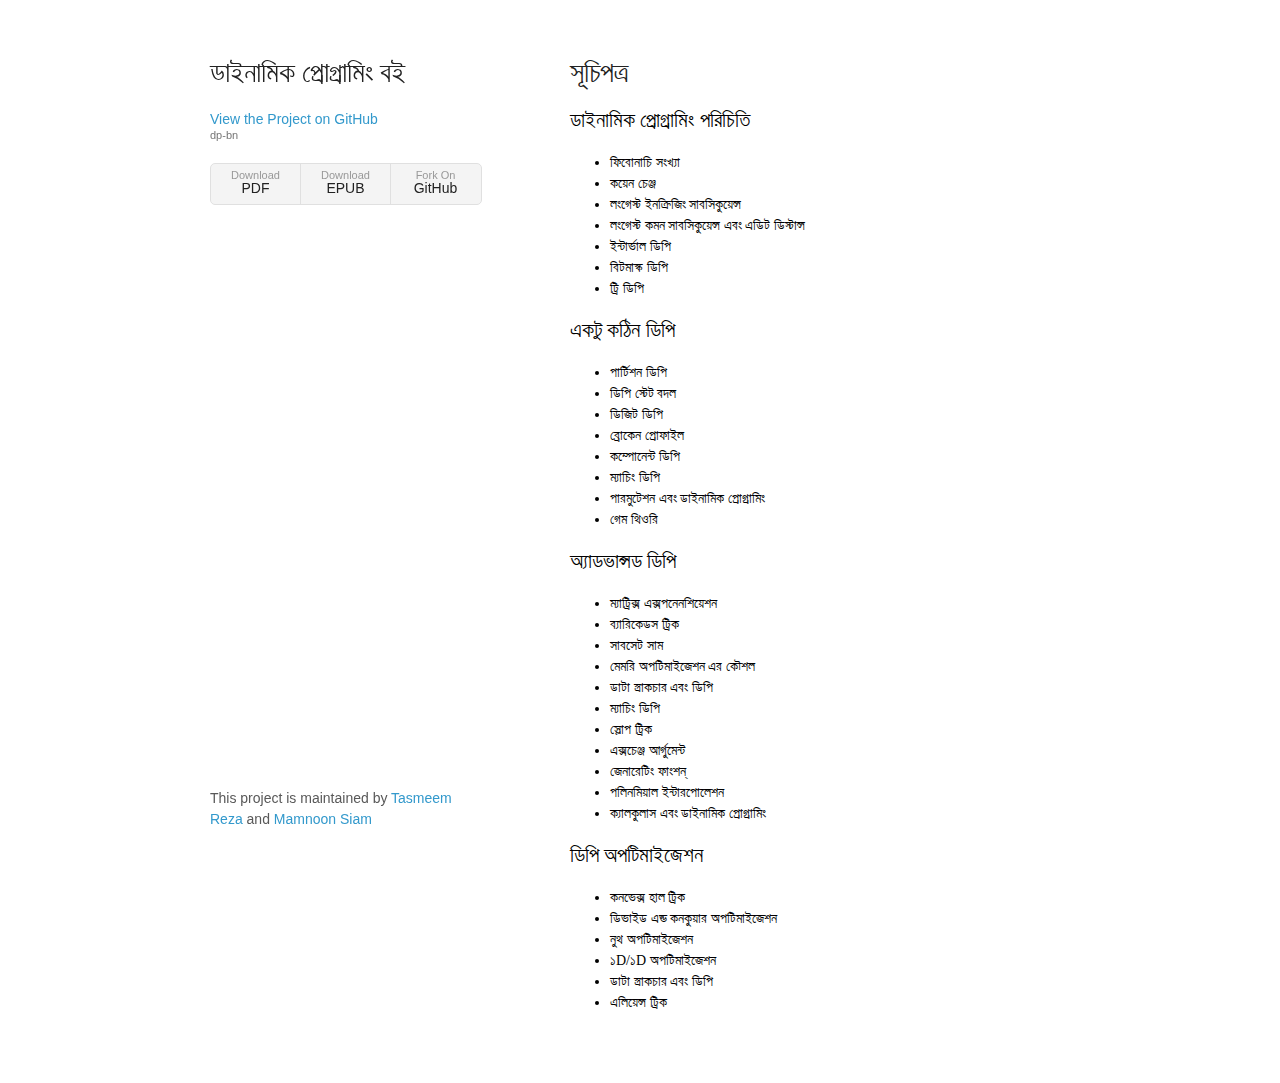
==== index.html @ 0642271f "..." ====
<!doctype html>
<html>
  <head>
    <meta charset="utf-8">
    <meta http-equiv="X-UA-Compatible" content="chrome=1">
    <title>ডাইনামিক প্রোগ্রামিং বই</title>

    <link rel="stylesheet" href="stylesheets/styles.css">
    <link rel="stylesheet" href="stylesheets/pygment_trac.css">
    <meta name="viewport" content="width=device-width">
    <!--[if lt IE 9]>
    <script src="//html5shiv.googlecode.com/svn/trunk/html5.js"></script>
    <![endif]-->
  </head>
  <body>
    <div class="wrapper">
      <header>
        <h1><div style="font-family:SolaimanLipi">ডাইনামিক প্রোগ্রামিং বই</div></h1>
        <p></p>
        <p class="view"><a href="http://github.com/orderedlist/minimal">View the Project on GitHub <small>dp-bn</small></a></p>
        <ul>
          <li><a href="https://github.com/orderedlist/minimal/zipball/master">Download <strong>PDF </strong></a></li>
          <li><a href="https://github.com/orderedlist/minimal/tarball/master">Download <strong>EPUB </strong></a></li>
          <li><a href="http://github.com/orderedlist/minimal">Fork On <strong>GitHub</strong></a></li>
        </ul>
      </header>
      <section>
        <div style="font-family:SolaimanLipi;color:#000000;">
          <h1>সূচিপত্র</h1>        
          <h2 style="color:#000000"> ডাইনামিক প্রোগ্রামিং পরিচিতি </h2>
          <ul> 
          	<li> ফিবোনাচি সংখ্যা </li>
          	<li> কয়েন চেঞ্জ </li>
          	<li> লংগেস্ট  ইনক্রিজিং সাবসিকুয়েন্স </li>
          	<li> লংগেস্ট  কমন সাবসিকুয়েন্স এবং এডিট ডিস্টান্স </li> 
          	<li> ইন্টার্ভাল ডিপি </li>
          	<li> বিটমাস্ক ডিপি </li>
          	<li> ট্রি ডিপি </li>
          </ul> 
          <h2 style="color:#000000"> একটু কঠিন ডিপি </h2>
          <ul> 
          	<li> পার্টিশন ডিপি </li>
          	<li> ডিপি স্টেট বদল </li>
          	<li> ডিজিট ডিপি </li>
          	<li> ব্রোকেন প্রোফাইল </li> 
          	<li> কম্পোনেন্ট ডিপি </li>
          	<li> ম্যাচিং ডিপি </li>
          	<li> পারমুটেশন এবং ডাইনামিক প্রোগ্রামিং </li>
          	<li> গেম থিওরি </li>
          </ul> 
          <h2 style="color:#000000"> অ্যাডভান্সড ডিপি </h2>
          <ul> 
          	<li> ম্যাট্রিক্স এক্সপনেনশিয়েশন </li>
          	<li> ব্যারিকেডস ট্রিক </li>
          	<li> সাবসেট সাম </li>
          	<li> মেমরি অপটিমাইজেশন এর কৌশল </li> 
          	<li> ডাটা স্ত্রাকচার এবং ডিপি  </li>
          	<li> ম্যাচিং ডিপি </li>
          	<li> স্লোপ ট্রিক </li>
          	<li> এক্সচেঞ্জ আর্গুমেন্ট </li>
          	<li> জেনারেটিং ফাংশন্ </li>
          	<li> পলিনমিয়াল ইন্টারপোলেশন </li>
          	<li> ক্যালকুলাস এবং ডাইনামিক প্রোগ্রামিং </li>
          </ul> 
          <h2 style="color:#000000"> ডিপি অপটিমাইজেশন </h2>
          <ul> 
          	<li> কনভেক্স হাল ট্রিক </li>
          	<li> ডিভাইড এন্ড কনকুয়ার অপটিমাইজেশন </li>
          	<li> নুথ অপটিমাইজেশন </li>
          	<li> ১D/১D অপটিমাইজেশন </li> 
          	<li> ডাটা স্ত্রাকচার এবং ডিপি  </li>
          	<li> এলিয়েন্স ট্রিক </li>
          </ul> 
        </div>
      </section>
      <footer>
        <p>This project is maintained by <a href="https://codeforces.com/profile/Bruteforceman">Tasmeem Reza</a> and <a href="https://codeforces.com/profile/l0oser"> Mamnoon Siam </a></p>
      </footer>
    </div>
    <script src="javascripts/scale.fix.js"></script>
  </body>
</html>
---- stylesheets/styles.css ----
body {
  background-color: #fff;
  padding:50px;
  font: 14px/1.5 -apple-system, BlinkMacSystemFont, "Segoe UI", Roboto, Oxygen, Ubuntu, Cantarell, "Fira Sans", "Droid Sans", "Helvetica Neue", Arial, sans-serif, "Apple Color Emoji", "Segoe UI Emoji", "Segoe UI Symbol";
  color:#595959;
  font-weight:400;
}

h1, h2, h3, h4, h5, h6 {
  color:#222;
  margin:0 0 20px;
}

p, ul, ol, table, pre, dl {
  margin:0 0 20px;
}

h1, h2, h3 {
  line-height:1.1;
}

h1 {
  font-size:28px;
  font-weight: 500;
}

h2 {
  color:#393939;
  font-weight: 500;
}

h3, h4, h5, h6 {
  color:#494949;
  font-weight: 500;
}

a {
  color:#39c;
  text-decoration:none;
}

a:hover {
  color:#069;
}

a small {
  font-size:11px;
  color:#777;
  margin-top:-0.3em;
  display:block;
}

a:hover small {
  color:#777;
}

.wrapper {
  width:860px;
  margin:0 auto;
}

blockquote {
  border-left:1px solid #e5e5e5;
  margin:0;
  padding:0 0 0 20px;
  font-style:italic;
}

code, pre {
  font-family:Monaco, Bitstream Vera Sans Mono, Lucida Console, Terminal, Consolas, Liberation Mono, DejaVu Sans Mono, Courier New, monospace;
  color:#333;
}

pre {
  padding:8px 15px;
  background: #f8f8f8;
  border-radius:5px;
  border:1px solid #e5e5e5;
  overflow-x: auto;
}

table {
  width:100%;
  border-collapse:collapse;
}

th, td {
  text-align:left;
  padding:5px 10px;
  border-bottom:1px solid #e5e5e5;
}

dt {
  color:#444;
  font-weight:500;
}

th {
  color:#444;
}

img {
  max-width:100%;
}

header {
  width:270px;
  float:left;
  position:fixed;
  -webkit-font-smoothing:subpixel-antialiased;
}

header ul {
  list-style:none;
  height:40px;
  padding:0;
  background: #f4f4f4;
  border-radius:5px;
  border:1px solid #e0e0e0;
  width:270px;
}

header li {
  width:89px;
  float:left;
  border-right:1px solid #e0e0e0;
  height:40px;
}

header li:first-child a {
  border-radius:5px 0 0 5px;
}

header li:last-child a {
  border-radius:0 5px 5px 0;
}

header ul a {
  line-height:1;
  font-size:11px;
  color:#999;
  display:block;
  text-align:center;
  padding-top:6px;
  height:34px;
}

header ul a:hover {
  color:#999;
}

header ul a:active {
  background-color:#f0f0f0;
}

strong {
  color:#222;
  font-weight:500;
}

header ul li + li + li {
  border-right:none;
  width:89px;
}

header ul a strong {
  font-size:14px;
  display:block;
  color:#222;
}

section {
  width:500px;
  float:right;
  padding-bottom:50px;
}

small {
  font-size:11px;
}

hr {
  border:0;
  background:#e5e5e5;
  height:1px;
  margin:0 0 20px;
}

footer {
  width:270px;
  float:left;
  position:fixed;
  bottom:50px;
  -webkit-font-smoothing:subpixel-antialiased;
}

@media print, screen and (max-width: 960px) {

  div.wrapper {
    width:auto;
    margin:0;
  }

  header, section, footer {
    float:none;
    position:static;
    width:auto;
  }

  header {
    padding-right:320px;
  }

  section {
    border:1px solid #e5e5e5;
    border-width:1px 0;
    padding:20px 0;
    margin:0 0 20px;
  }

  header a small {
    display:inline;
  }

  header ul {
    position:absolute;
    right:50px;
    top:52px;
  }
}

@media print, screen and (max-width: 720px) {
  body {
    word-wrap:break-word;
  }

  header {
    padding:0;
  }

  header ul, header p.view {
    position:static;
  }

  pre, code {
    word-wrap:normal;
  }
}

@media print, screen and (max-width: 480px) {
  body {
    padding:15px;
  }

  header ul {
    width:99%;
  }

  header li, header ul li + li + li {
    width:33%;
  }
}

@media print {
  body {
    padding:0.4in;
    font-size:12pt;
    color:#444;
  }
}
---- stylesheets/pygment_trac.css ----
.highlight  { background: #ffffff; }
.highlight .c { color: #999988; font-style: italic } /* Comment */
.highlight .err { color: #a61717; background-color: #e3d2d2 } /* Error */
.highlight .k { font-weight: bold } /* Keyword */
.highlight .o { font-weight: bold } /* Operator */
.highlight .cm { color: #999988; font-style: italic } /* Comment.Multiline */
.highlight .cp { color: #999999; font-weight: bold } /* Comment.Preproc */
.highlight .c1 { color: #999988; font-style: italic } /* Comment.Single */
.highlight .cs { color: #999999; font-weight: bold; font-style: italic } /* Comment.Special */
.highlight .gd { color: #000000; background-color: #ffdddd } /* Generic.Deleted */
.highlight .gd .x { color: #000000; background-color: #ffaaaa } /* Generic.Deleted.Specific */
.highlight .ge { font-style: italic } /* Generic.Emph */
.highlight .gr { color: #aa0000 } /* Generic.Error */
.highlight .gh { color: #999999 } /* Generic.Heading */
.highlight .gi { color: #000000; background-color: #ddffdd } /* Generic.Inserted */
.highlight .gi .x { color: #000000; background-color: #aaffaa } /* Generic.Inserted.Specific */
.highlight .go { color: #888888 } /* Generic.Output */
.highlight .gp { color: #555555 } /* Generic.Prompt */
.highlight .gs { font-weight: bold } /* Generic.Strong */
.highlight .gu { color: #800080; font-weight: bold; } /* Generic.Subheading */
.highlight .gt { color: #aa0000 } /* Generic.Traceback */
.highlight .kc { font-weight: bold } /* Keyword.Constant */
.highlight .kd { font-weight: bold } /* Keyword.Declaration */
.highlight .kn { font-weight: bold } /* Keyword.Namespace */
.highlight .kp { font-weight: bold } /* Keyword.Pseudo */
.highlight .kr { font-weight: bold } /* Keyword.Reserved */
.highlight .kt { color: #445588; font-weight: bold } /* Keyword.Type */
.highlight .m { color: #009999 } /* Literal.Number */
.highlight .s { color: #d14 } /* Literal.String */
.highlight .na { color: #008080 } /* Name.Attribute */
.highlight .nb { color: #0086B3 } /* Name.Builtin */
.highlight .nc { color: #445588; font-weight: bold } /* Name.Class */
.highlight .no { color: #008080 } /* Name.Constant */
.highlight .ni { color: #800080 } /* Name.Entity */
.highlight .ne { color: #990000; font-weight: bold } /* Name.Exception */
.highlight .nf { color: #990000; font-weight: bold } /* Name.Function */
.highlight .nn { color: #555555 } /* Name.Namespace */
.highlight .nt { color: #000080 } /* Name.Tag */
.highlight .nv { color: #008080 } /* Name.Variable */
.highlight .ow { font-weight: bold } /* Operator.Word */
.highlight .w { color: #bbbbbb } /* Text.Whitespace */
.highlight .mf { color: #009999 } /* Literal.Number.Float */
.highlight .mh { color: #009999 } /* Literal.Number.Hex */
.highlight .mi { color: #009999 } /* Literal.Number.Integer */
.highlight .mo { color: #009999 } /* Literal.Number.Oct */
.highlight .sb { color: #d14 } /* Literal.String.Backtick */
.highlight .sc { color: #d14 } /* Literal.String.Char */
.highlight .sd { color: #d14 } /* Literal.String.Doc */
.highlight .s2 { color: #d14 } /* Literal.String.Double */
.highlight .se { color: #d14 } /* Literal.String.Escape */
.highlight .sh { color: #d14 } /* Literal.String.Heredoc */
.highlight .si { color: #d14 } /* Literal.String.Interpol */
.highlight .sx { color: #d14 } /* Literal.String.Other */
.highlight .sr { color: #009926 } /* Literal.String.Regex */
.highlight .s1 { color: #d14 } /* Literal.String.Single */
.highlight .ss { color: #990073 } /* Literal.String.Symbol */
.highlight .bp { color: #999999 } /* Name.Builtin.Pseudo */
.highlight .vc { color: #008080 } /* Name.Variable.Class */
.highlight .vg { color: #008080 } /* Name.Variable.Global */
.highlight .vi { color: #008080 } /* Name.Variable.Instance */
.highlight .il { color: #009999 } /* Literal.Number.Integer.Long */

.type-csharp .highlight .k { color: #0000FF }
.type-csharp .highlight .kt { color: #0000FF }
.type-csharp .highlight .nf { color: #000000; font-weight: normal }
.type-csharp .highlight .nc { color: #2B91AF }
.type-csharp .highlight .nn { color: #000000 }
.type-csharp .highlight .s { color: #A31515 }
.type-csharp .highlight .sc { color: #A31515 }
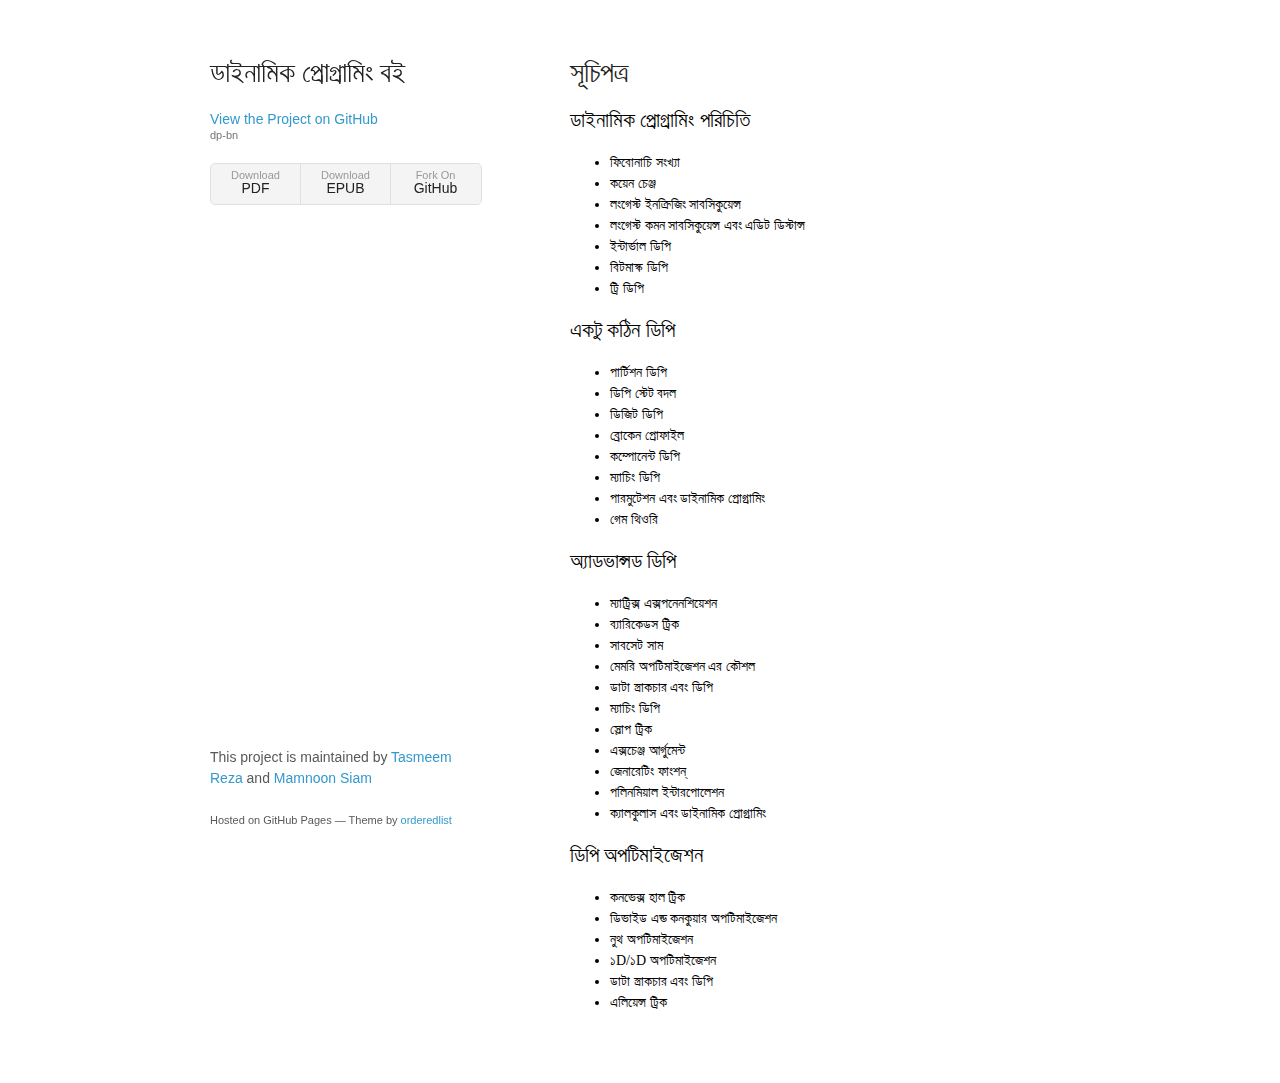
==== commit 23c371bf: "Added theme info" ====
--- a/index.html
+++ b/index.html
@@ -75,6 +75,7 @@
       </section>
       <footer>
         <p>This project is maintained by <a href="https://codeforces.com/profile/Bruteforceman">Tasmeem Reza</a> and <a href="https://codeforces.com/profile/l0oser"> Mamnoon Siam </a></p>
+        <p><small>Hosted on GitHub Pages &mdash; Theme by <a href="https://github.com/orderedlist">orderedlist</a></small></p>
       </footer>
     </div>
     <script src="javascripts/scale.fix.js"></script>
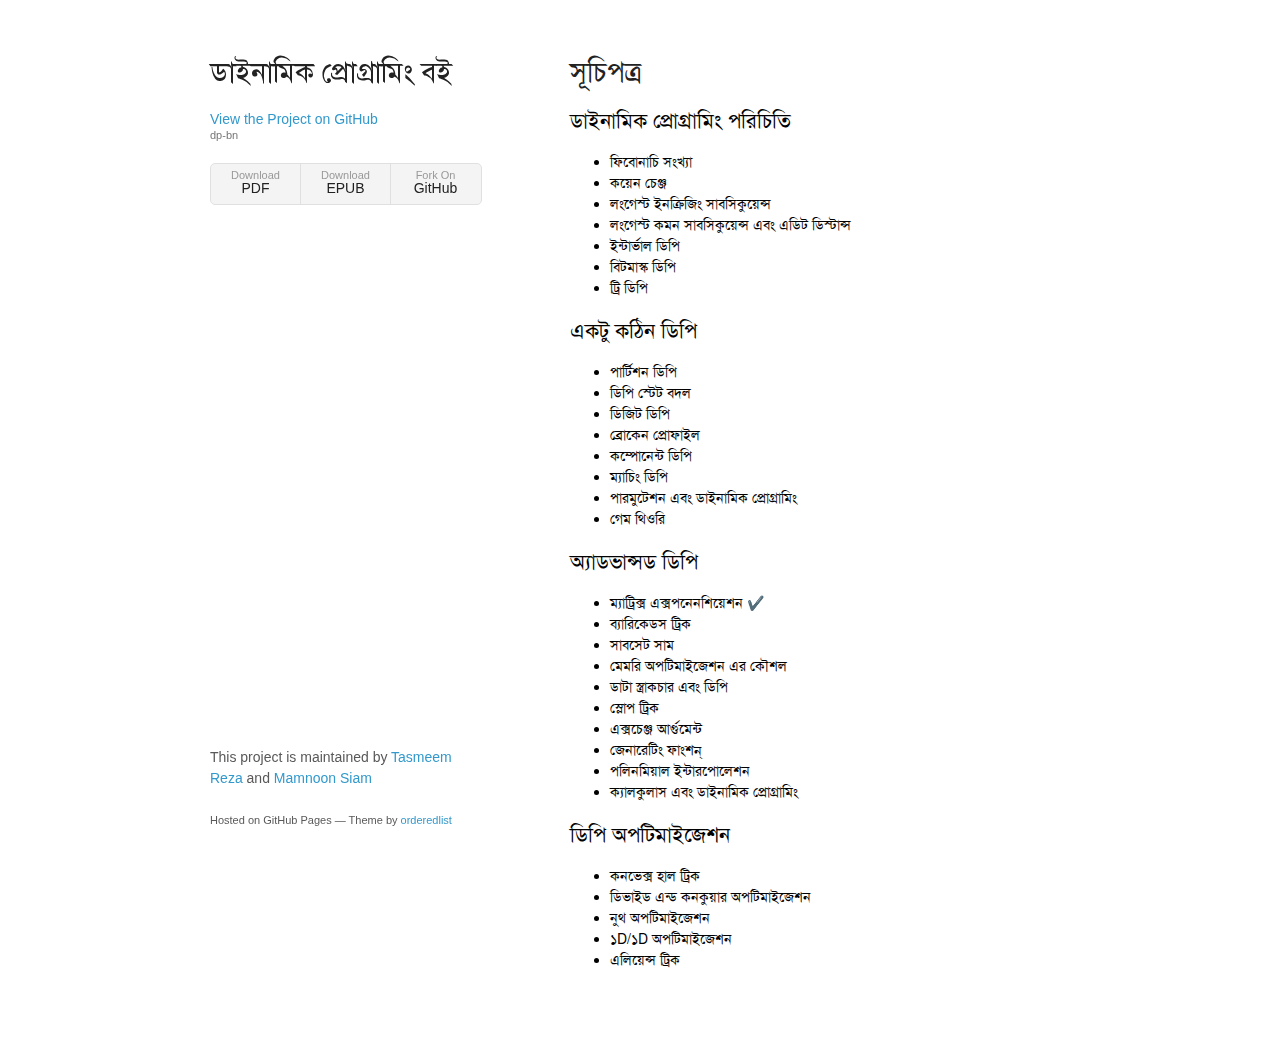
==== commit 2a1cc125: "Removed duplicate chapters" ====
--- a/index.html
+++ b/index.html
@@ -50,12 +50,11 @@
           </ul> 
           <h2 style="color:#000000"> অ্যাডভান্সড ডিপি </h2>
           <ul> 
-          	<li> ম্যাট্রিক্স এক্সপনেনশিয়েশন </li>
+          	<li> ম্যাট্রিক্স এক্সপনেনশিয়েশন ✔️ </li>
           	<li> ব্যারিকেডস ট্রিক </li>
           	<li> সাবসেট সাম </li>
           	<li> মেমরি অপটিমাইজেশন এর কৌশল </li> 
           	<li> ডাটা স্ত্রাকচার এবং ডিপি  </li>
-          	<li> ম্যাচিং ডিপি </li>
           	<li> স্লোপ ট্রিক </li>
           	<li> এক্সচেঞ্জ আর্গুমেন্ট </li>
           	<li> জেনারেটিং ফাংশন্ </li>
@@ -68,7 +67,6 @@
           	<li> ডিভাইড এন্ড কনকুয়ার অপটিমাইজেশন </li>
           	<li> নুথ অপটিমাইজেশন </li>
           	<li> ১D/১D অপটিমাইজেশন </li> 
-          	<li> ডাটা স্ত্রাকচার এবং ডিপি  </li>
           	<li> এলিয়েন্স ট্রিক </li>
           </ul> 
         </div>
--- a/stylesheets/styles.css
+++ b/stylesheets/styles.css
@@ -268,3 +268,8 @@
     color:#444;
   }
 }
+
+@font-face {
+  font-family: "SolaimanLipi";
+  src: url(../stylesheets/fonts/SolaimanLipi.ttf);
+}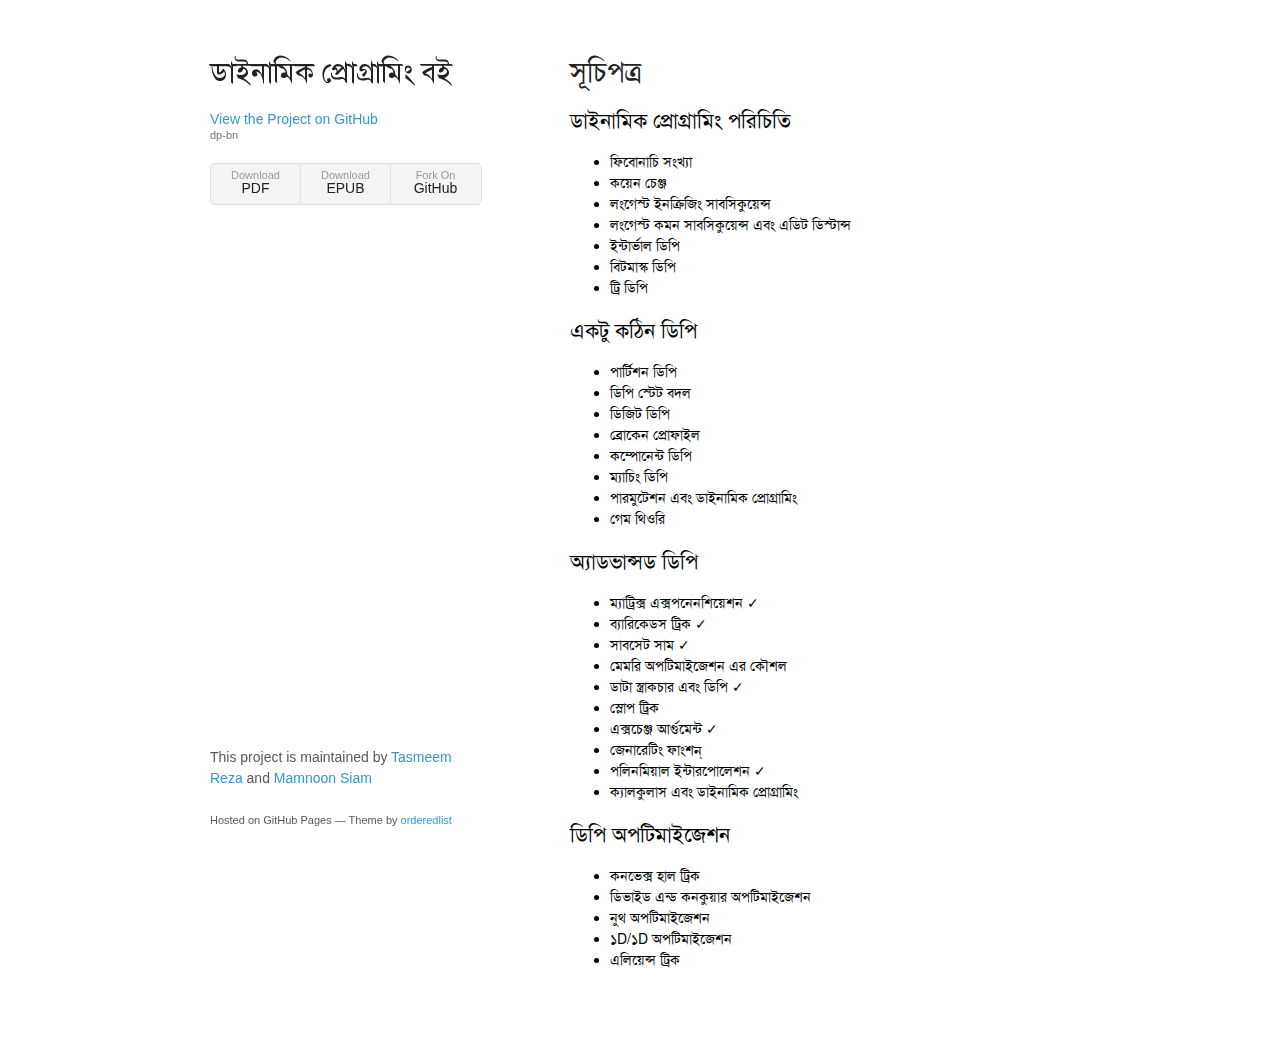
==== commit 9d46be4f: "Added checkmarks" ====
--- a/index.html
+++ b/index.html
@@ -50,15 +50,15 @@
           </ul> 
           <h2 style="color:#000000"> অ্যাডভান্সড ডিপি </h2>
           <ul> 
-          	<li> ম্যাট্রিক্স এক্সপনেনশিয়েশন ✔️ </li>
-          	<li> ব্যারিকেডস ট্রিক </li>
-          	<li> সাবসেট সাম </li>
+          	<li> ম্যাট্রিক্স এক্সপনেনশিয়েশন &check; </li>
+          	<li> ব্যারিকেডস ট্রিক &check;</li>
+          	<li> সাবসেট সাম &check;</li>
           	<li> মেমরি অপটিমাইজেশন এর কৌশল </li> 
-          	<li> ডাটা স্ত্রাকচার এবং ডিপি  </li>
+          	<li> ডাটা স্ত্রাকচার এবং ডিপি &check;</li>
           	<li> স্লোপ ট্রিক </li>
-          	<li> এক্সচেঞ্জ আর্গুমেন্ট </li>
+          	<li> এক্সচেঞ্জ আর্গুমেন্ট &check;</li>
           	<li> জেনারেটিং ফাংশন্ </li>
-          	<li> পলিনমিয়াল ইন্টারপোলেশন </li>
+          	<li> পলিনমিয়াল ইন্টারপোলেশন &check;</li>
           	<li> ক্যালকুলাস এবং ডাইনামিক প্রোগ্রামিং </li>
           </ul> 
           <h2 style="color:#000000"> ডিপি অপটিমাইজেশন </h2>
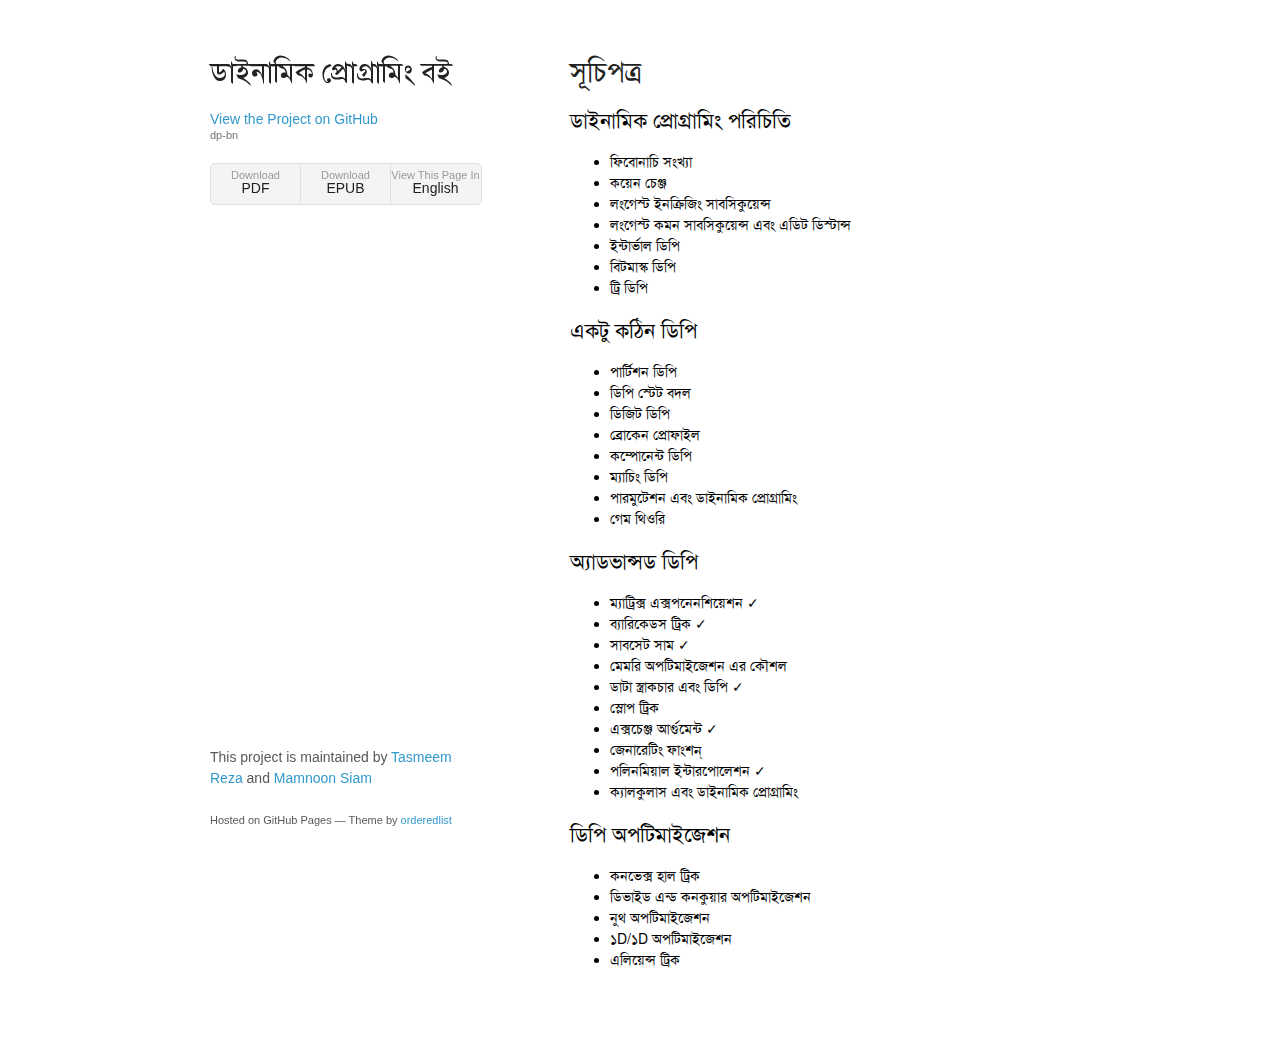
==== commit d15cbc05: "Add en.html" ====
--- a/index.html
+++ b/index.html
@@ -21,7 +21,7 @@
         <ul>
           <li><a href="https://github.com/orderedlist/minimal/zipball/master">Download <strong>PDF </strong></a></li>
           <li><a href="https://github.com/orderedlist/minimal/tarball/master">Download <strong>EPUB </strong></a></li>
-          <li><a href="http://github.com/orderedlist/minimal">Fork On <strong>GitHub</strong></a></li>
+          <li><a href="./en.html">View This Page In <strong>English</strong></a></li>
         </ul>
       </header>
       <section>
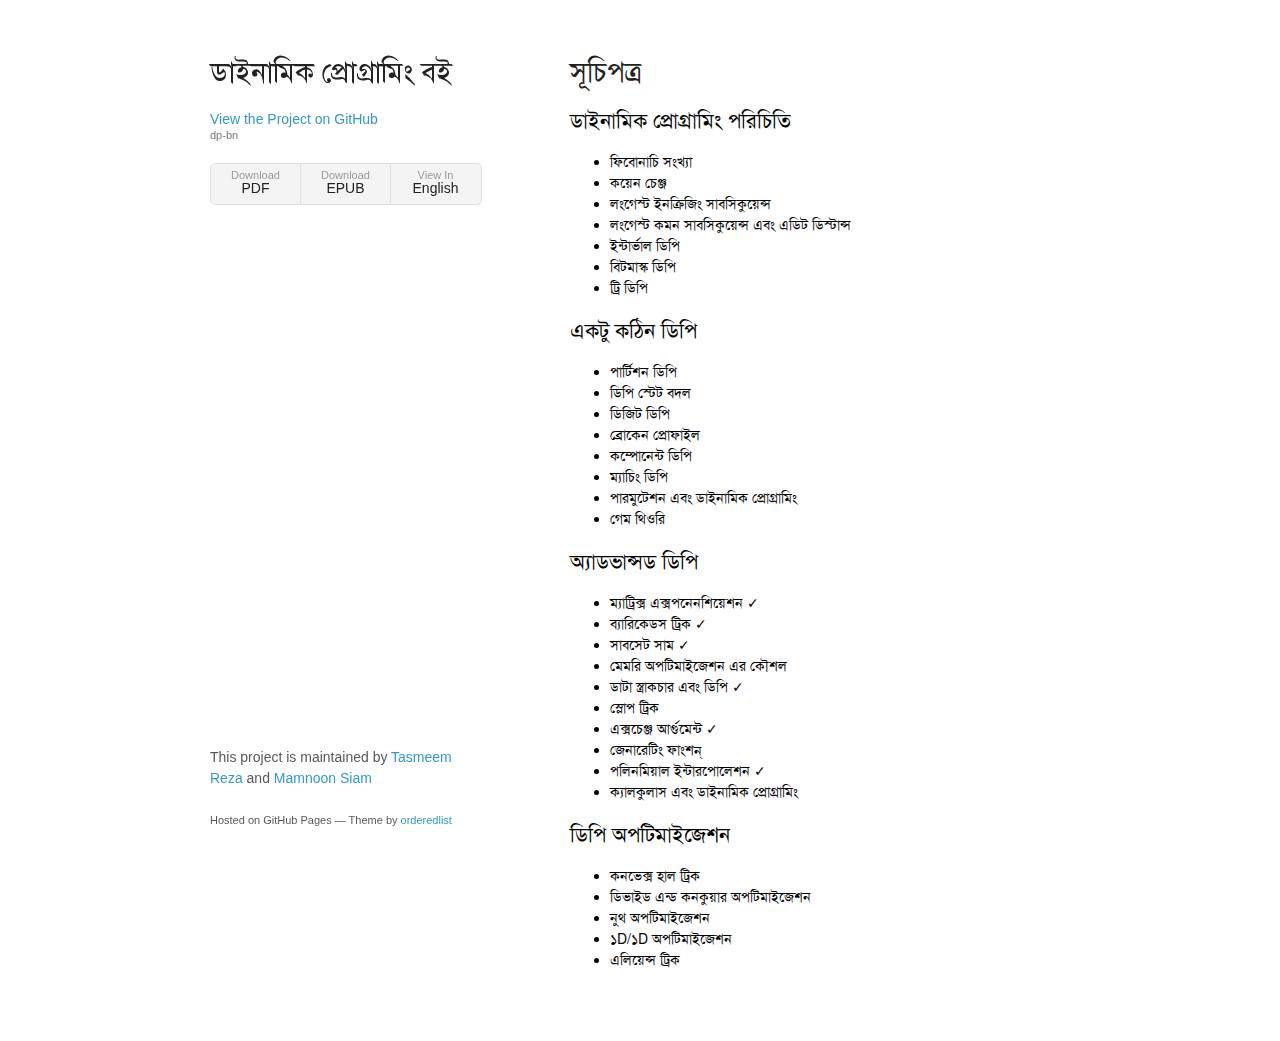
==== commit 4278b49e: "Add ./eng/lish.html" ====
--- a/index.html
+++ b/index.html
@@ -21,7 +21,7 @@
         <ul>
           <li><a href="https://github.com/orderedlist/minimal/zipball/master">Download <strong>PDF </strong></a></li>
           <li><a href="https://github.com/orderedlist/minimal/tarball/master">Download <strong>EPUB </strong></a></li>
-          <li><a href="./en.html">View This Page In <strong>English</strong></a></li>
+          <li><a href="./eng/lish.html">View In <strong>English</strong></a></li>
         </ul>
       </header>
       <section>
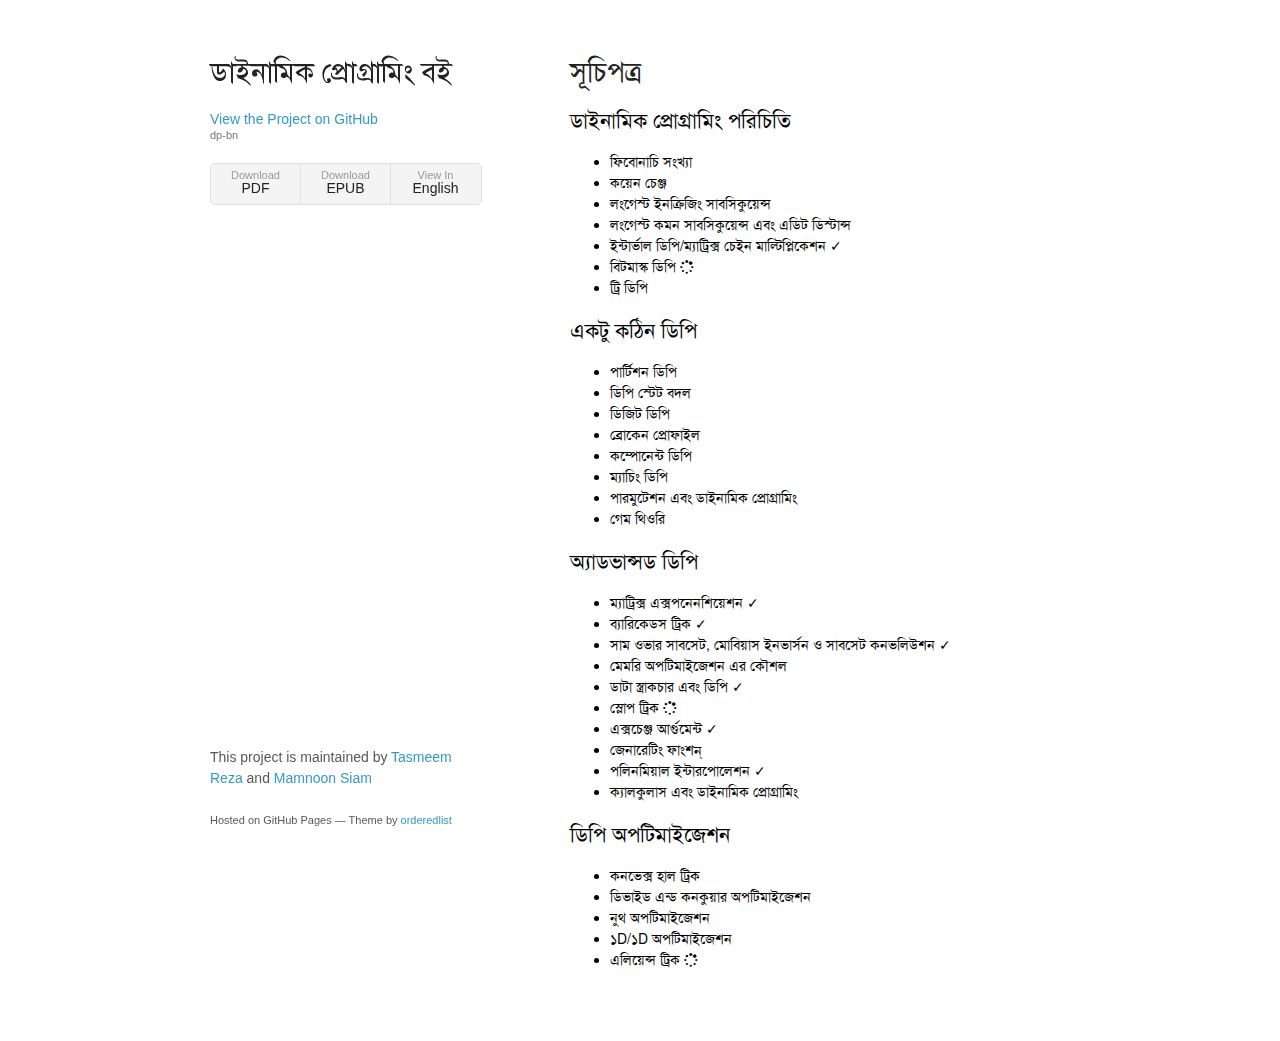
==== commit 6b6e2423: "add book-0.1.alpha.pdf & minor changes" ====
--- a/index.html
+++ b/index.html
@@ -7,6 +7,7 @@
 
     <link rel="stylesheet" href="stylesheets/styles.css">
     <link rel="stylesheet" href="stylesheets/pygment_trac.css">
+    <link rel="stylesheet" href="https://cdnjs.cloudflare.com/ajax/libs/font-awesome/4.7.0/css/font-awesome.min.css">
     <meta name="viewport" content="width=device-width">
     <!--[if lt IE 9]>
     <script src="//html5shiv.googlecode.com/svn/trunk/html5.js"></script>
@@ -17,11 +18,11 @@
       <header>
         <h1><div style="font-family:SolaimanLipi">ডাইনামিক প্রোগ্রামিং বই</div></h1>
         <p></p>
-        <p class="view"><a href="http://github.com/orderedlist/minimal">View the Project on GitHub <small>dp-bn</small></a></p>
+        <p class="view"><a href="https://github.com/Bruteforceman/dynamic-progamming-book">View the Project on GitHub <small>dp-bn</small></a></p>
         <ul>
-          <li><a href="https://github.com/orderedlist/minimal/zipball/master">Download <strong>PDF </strong></a></li>
-          <li><a href="https://github.com/orderedlist/minimal/tarball/master">Download <strong>EPUB </strong></a></li>
-          <li><a href="./eng/lish.html">View In <strong>English</strong></a></li>
+          <li><a href="./file/book-0.1.alpha.pdf">Download <strong>PDF </strong></a></li>
+          <li><a href="https://www.youtube.com/watch?v=dQw4w9WgXcQ">Download <strong>EPUB </strong></a></li>
+          <li><a href="./en">View In <strong>English</strong></a></li>
         </ul>
       </header>
       <section>
@@ -33,8 +34,8 @@
           	<li> কয়েন চেঞ্জ </li>
           	<li> লংগেস্ট  ইনক্রিজিং সাবসিকুয়েন্স </li>
           	<li> লংগেস্ট  কমন সাবসিকুয়েন্স এবং এডিট ডিস্টান্স </li> 
-          	<li> ইন্টার্ভাল ডিপি </li>
-          	<li> বিটমাস্ক ডিপি </li>
+          	<li> ইন্টার্ভাল ডিপি/ম্যাট্রিক্স চেইন মাল্টিপ্লিকেশন &check;</li>
+          	<li> বিটমাস্ক ডিপি <i class="fa fa-spinner fa-spin"></i></li>
           	<li> ট্রি ডিপি </li>
           </ul> 
           <h2 style="color:#000000"> একটু কঠিন ডিপি </h2>
@@ -52,10 +53,10 @@
           <ul> 
           	<li> ম্যাট্রিক্স এক্সপনেনশিয়েশন &check; </li>
           	<li> ব্যারিকেডস ট্রিক &check;</li>
-          	<li> সাবসেট সাম &check;</li>
+          	<li> সাম ওভার সাবসেট, মোবিয়াস ইনভার্সন ও সাবসেট কনভলিউশন &check;</li>
           	<li> মেমরি অপটিমাইজেশন এর কৌশল </li> 
           	<li> ডাটা স্ত্রাকচার এবং ডিপি &check;</li>
-          	<li> স্লোপ ট্রিক </li>
+          	<li> স্লোপ ট্রিক <i class="fa fa-spinner fa-spin"></i></li>
           	<li> এক্সচেঞ্জ আর্গুমেন্ট &check;</li>
           	<li> জেনারেটিং ফাংশন্ </li>
           	<li> পলিনমিয়াল ইন্টারপোলেশন &check;</li>
@@ -67,7 +68,7 @@
           	<li> ডিভাইড এন্ড কনকুয়ার অপটিমাইজেশন </li>
           	<li> নুথ অপটিমাইজেশন </li>
           	<li> ১D/১D অপটিমাইজেশন </li> 
-          	<li> এলিয়েন্স ট্রিক </li>
+          	<li> এলিয়েন্স ট্রিক <i class="fa fa-spinner fa-spin"></i></li>
           </ul> 
         </div>
       </section>
